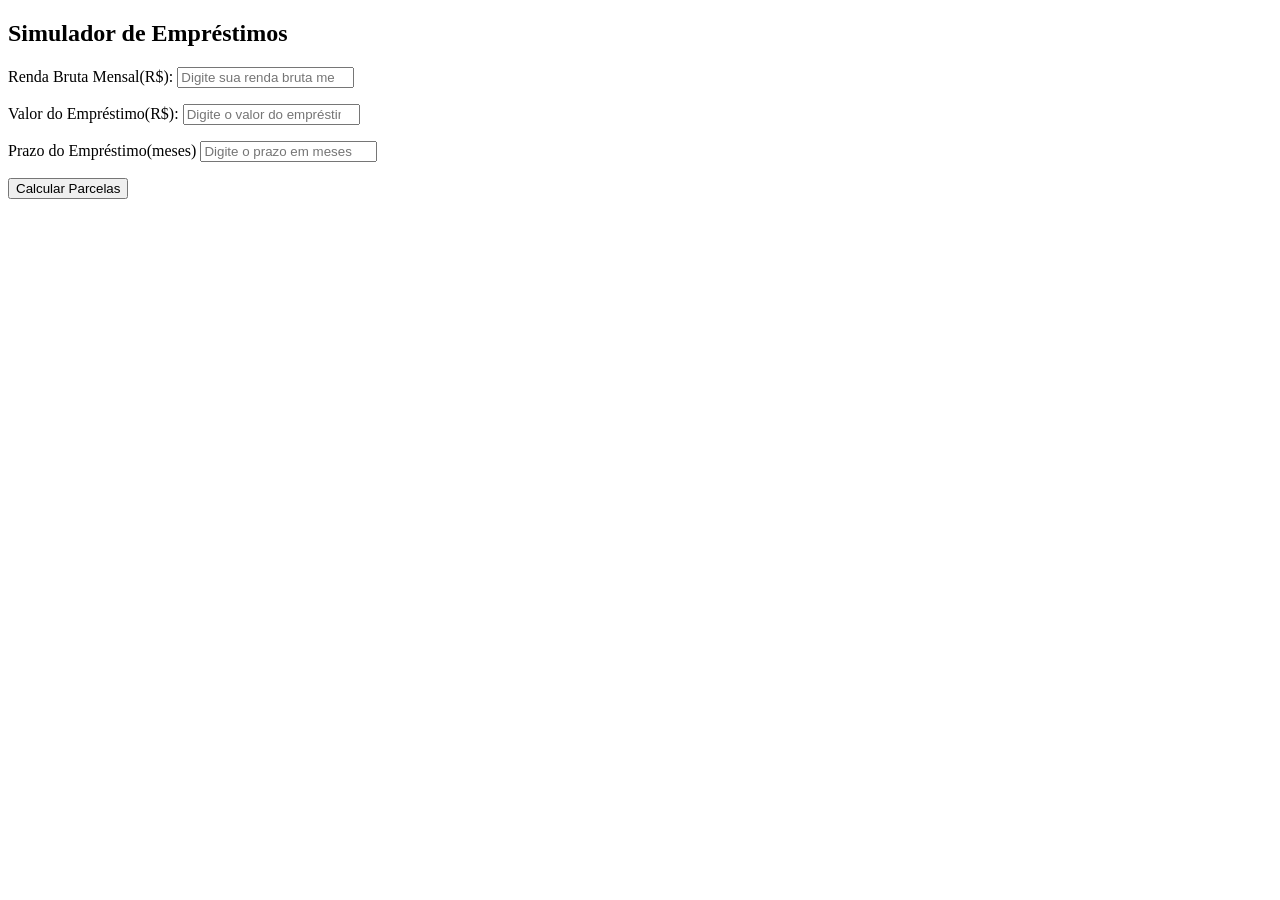
==== vai-de-alcool/emprestimo.html @ 5d14c3d2 "Nova atividade, simulador de emprestimo, js e html finalizado." ====
<!doctype html>
<html lang="en">
  <head>
    <meta charset="UTF-8" />
    <meta name="viewport" content="width=device-width, initial-scale=1.0" />
    <title>Empréstimos</title>
    <link rel="stylesheet" href="css/reset.css" />
    <link rel="stylesheet" href="css/emprestimo.css" />
  </head>
  <body>
    <main>
      <section class="card">
        <h1>Simulador de Empréstimos</h1>
        <p class="resultado"></p>

        <form action="#">
          <p>
            <label for="mensal">Renda Bruta Mensal(R$):</label>
            <input
              type="number"
              step="1"
              id="mensal"
              placeholder="Digite sua renda bruta mensal"
            />
          </p>
          <p>
            <label for="valor">Valor do Empréstimo(R$):</label>
            <input
              type="number"
              step="1"
              id="valor"
              placeholder="Digite o valor do empréstimo"
            />
          </p>
          <p>
            <label for="meses">Prazo do Empréstimo(meses)</label>
            <input
              type="number"
              step="1"
              id="meses"
              placeholder="Digite o prazo em meses"
            />
          </p>

          <button onclick="calculo()">Calcular Parcelas</button>
        </form>
      </section>
    </main>

    <script src="js/emprestimo.js"></script>
  </body>
</html>
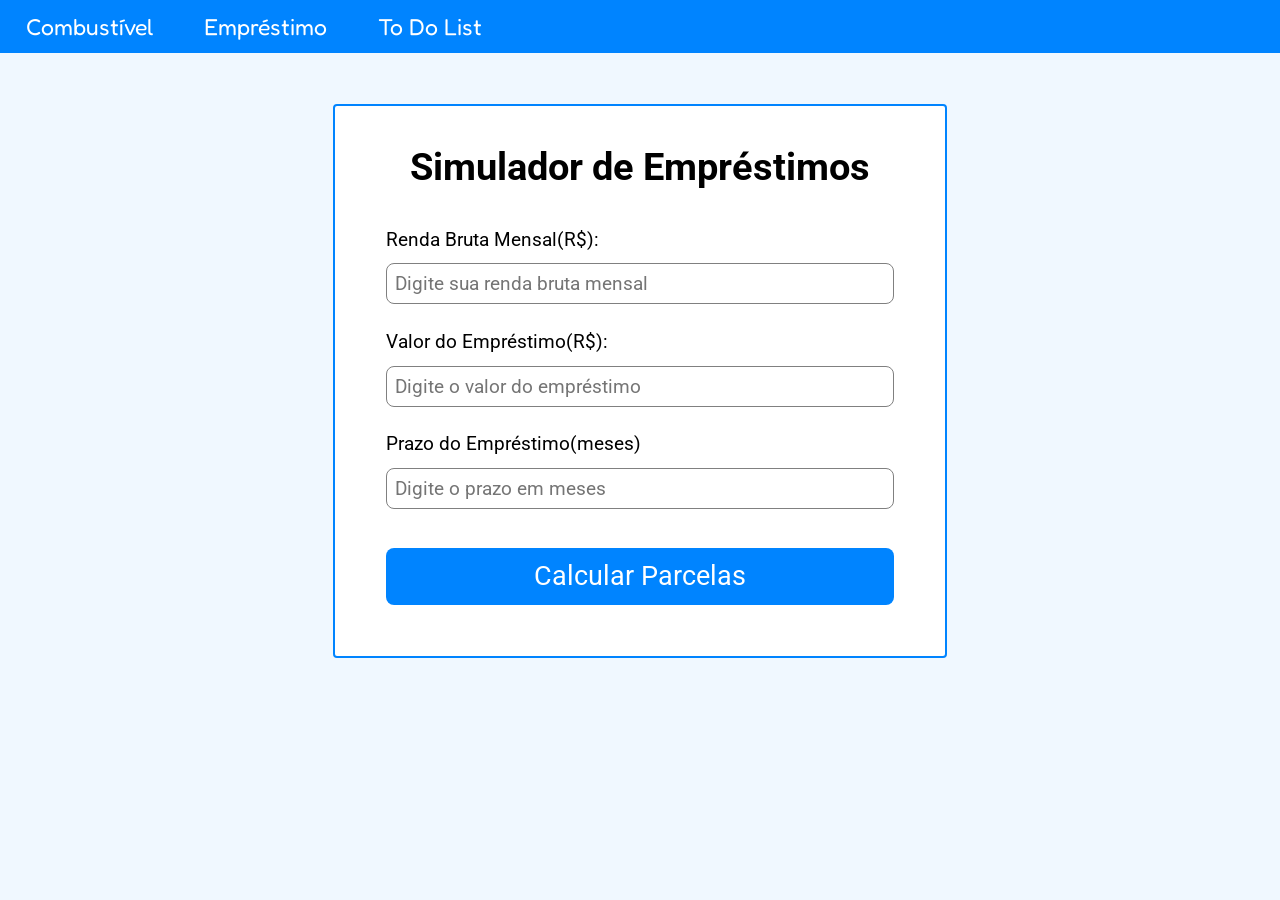
==== commit 44bfaeb4: "Link entre as páginas, fiz o header de todas as pgs" ====
--- a/vai-de-alcool/emprestimo.html
+++ b/vai-de-alcool/emprestimo.html
@@ -8,6 +8,15 @@
     <link rel="stylesheet" href="css/emprestimo.css" />
   </head>
   <body>
+    <header>
+      <nav>
+        <ul>
+          <li><a href="index.html">Combustível</a></li>
+          <li><a href="emprestimo.html">Empréstimo</a></li>
+          <li><a href="list.html">To Do List</a></li>
+        </ul>
+      </nav>
+    </header>
     <main>
       <section class="card">
         <h1>Simulador de Empréstimos</h1>
--- a/vai-de-alcool/css/emprestimo.css
+++ b/vai-de-alcool/css/emprestimo.css
@@ -0,0 +1,75 @@
+@import url("https://fonts.googleapis.com/css2?family=Fredoka:wght@300..700&family=Roboto:ital,wght@0,100..900;1,100..900&display=swap");
+
+/* === GERAL === */
+
+html {
+  font-size: clamp(1rem, 2vw + 0.8rem, 3rem);
+  font-family: "Roboto", sans-serif;
+}
+
+body {
+  background-color: aliceblue;
+}
+
+.card {
+  background-color: white;
+  border: 2px solid rgb(0, 132, 255);
+  margin: 4vw 26vw;
+  padding: 2vw 2vw;
+  border-radius: 4px;
+}
+
+/* === topo === */
+
+header nav {
+  font-family: "Fredoka", sans-serif;
+  background-color: rgb(0, 132, 255);
+}
+
+h1 {
+  margin: 1vw;
+  text-align: center;
+  font-size: 1rem;
+  font-weight: bold;
+}
+
+.resultado {
+  text-align: center;
+  color: rgb(0, 0, 0);
+  font-size: 1.1rem;
+}
+
+/* === form === */
+
+form {
+  display: flex;
+  flex-direction: column;
+}
+
+form p {
+  display: flex;
+  flex-direction: column;
+}
+
+label {
+  margin: 2vw 2vw 1vw 2vw;
+  font-size: 0.5rem;
+}
+
+input {
+  border-radius: 8px;
+  margin: 0 2vw;
+  padding: 8px;
+  font-size: 0.5rem;
+  border: 1px solid gray;
+}
+
+button {
+  border-radius: 8px;
+  align-items: center;
+  color: white;
+  background-color: rgb(0, 132, 255);
+  margin: 3vw 2vw 2vw 2vw;
+  padding: 1vw;
+  font-size: 0.7rem;
+}
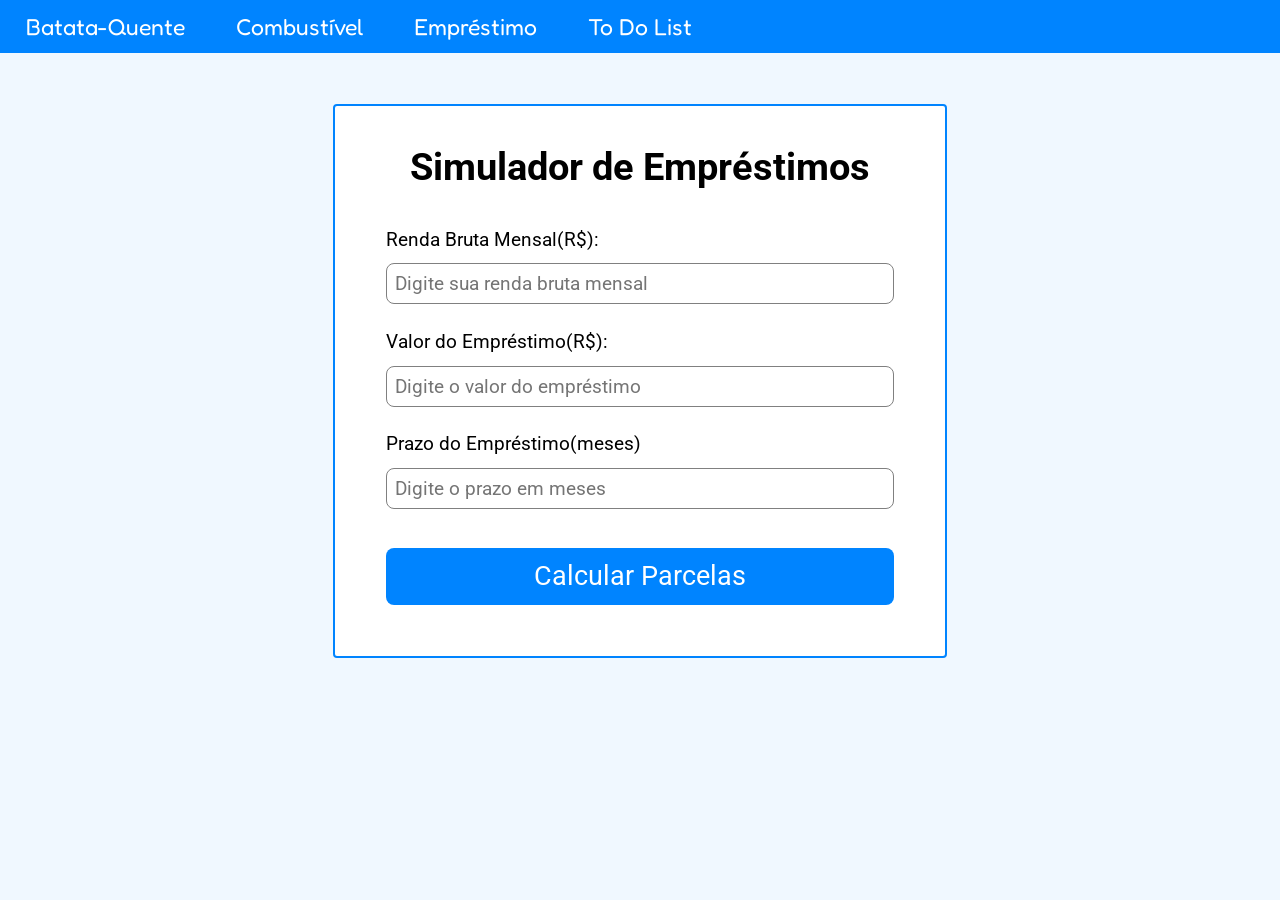
==== commit 70c52f50: "Atividade batata-quente, falta fazer o css." ====
--- a/vai-de-alcool/emprestimo.html
+++ b/vai-de-alcool/emprestimo.html
@@ -11,6 +11,7 @@
     <header>
       <nav>
         <ul>
+          <li><a href="pergunta.html">Batata-Quente</a></li>
           <li><a href="index.html">Combustível</a></li>
           <li><a href="emprestimo.html">Empréstimo</a></li>
           <li><a href="list.html">To Do List</a></li>
